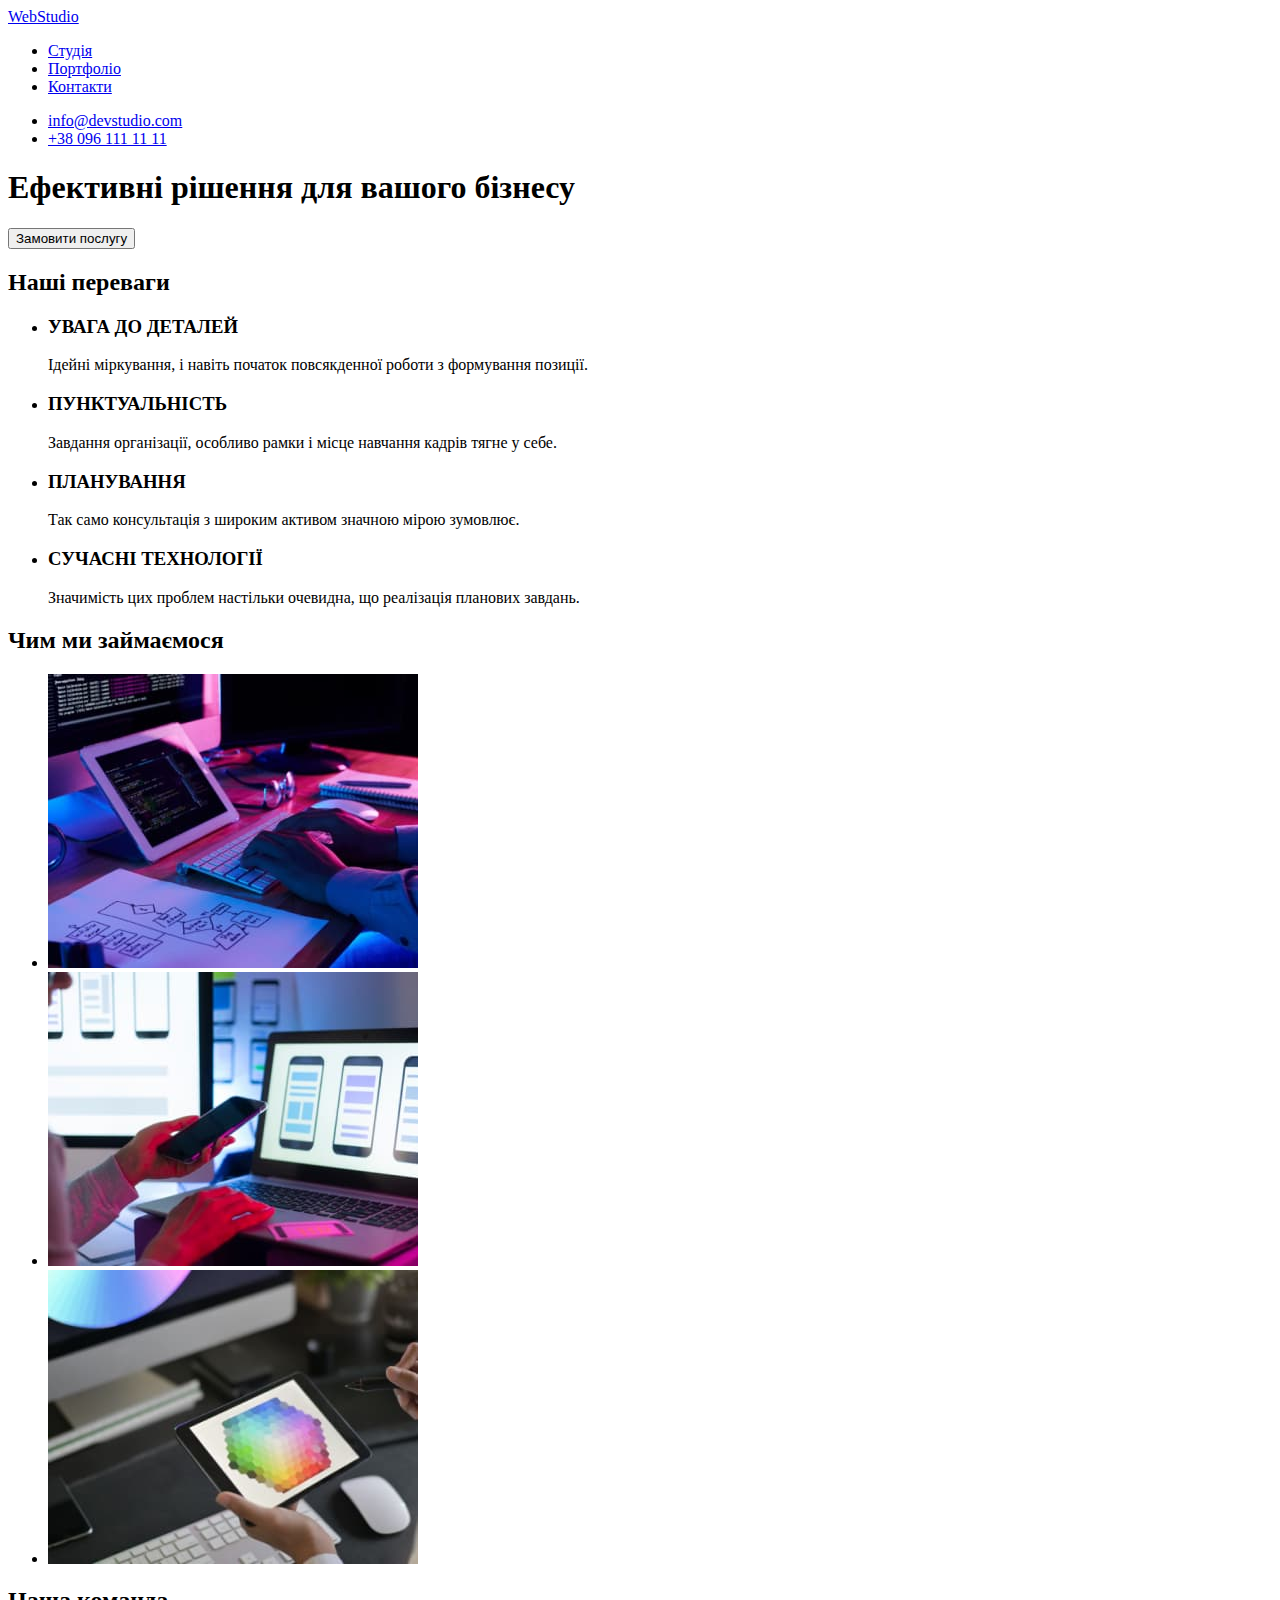
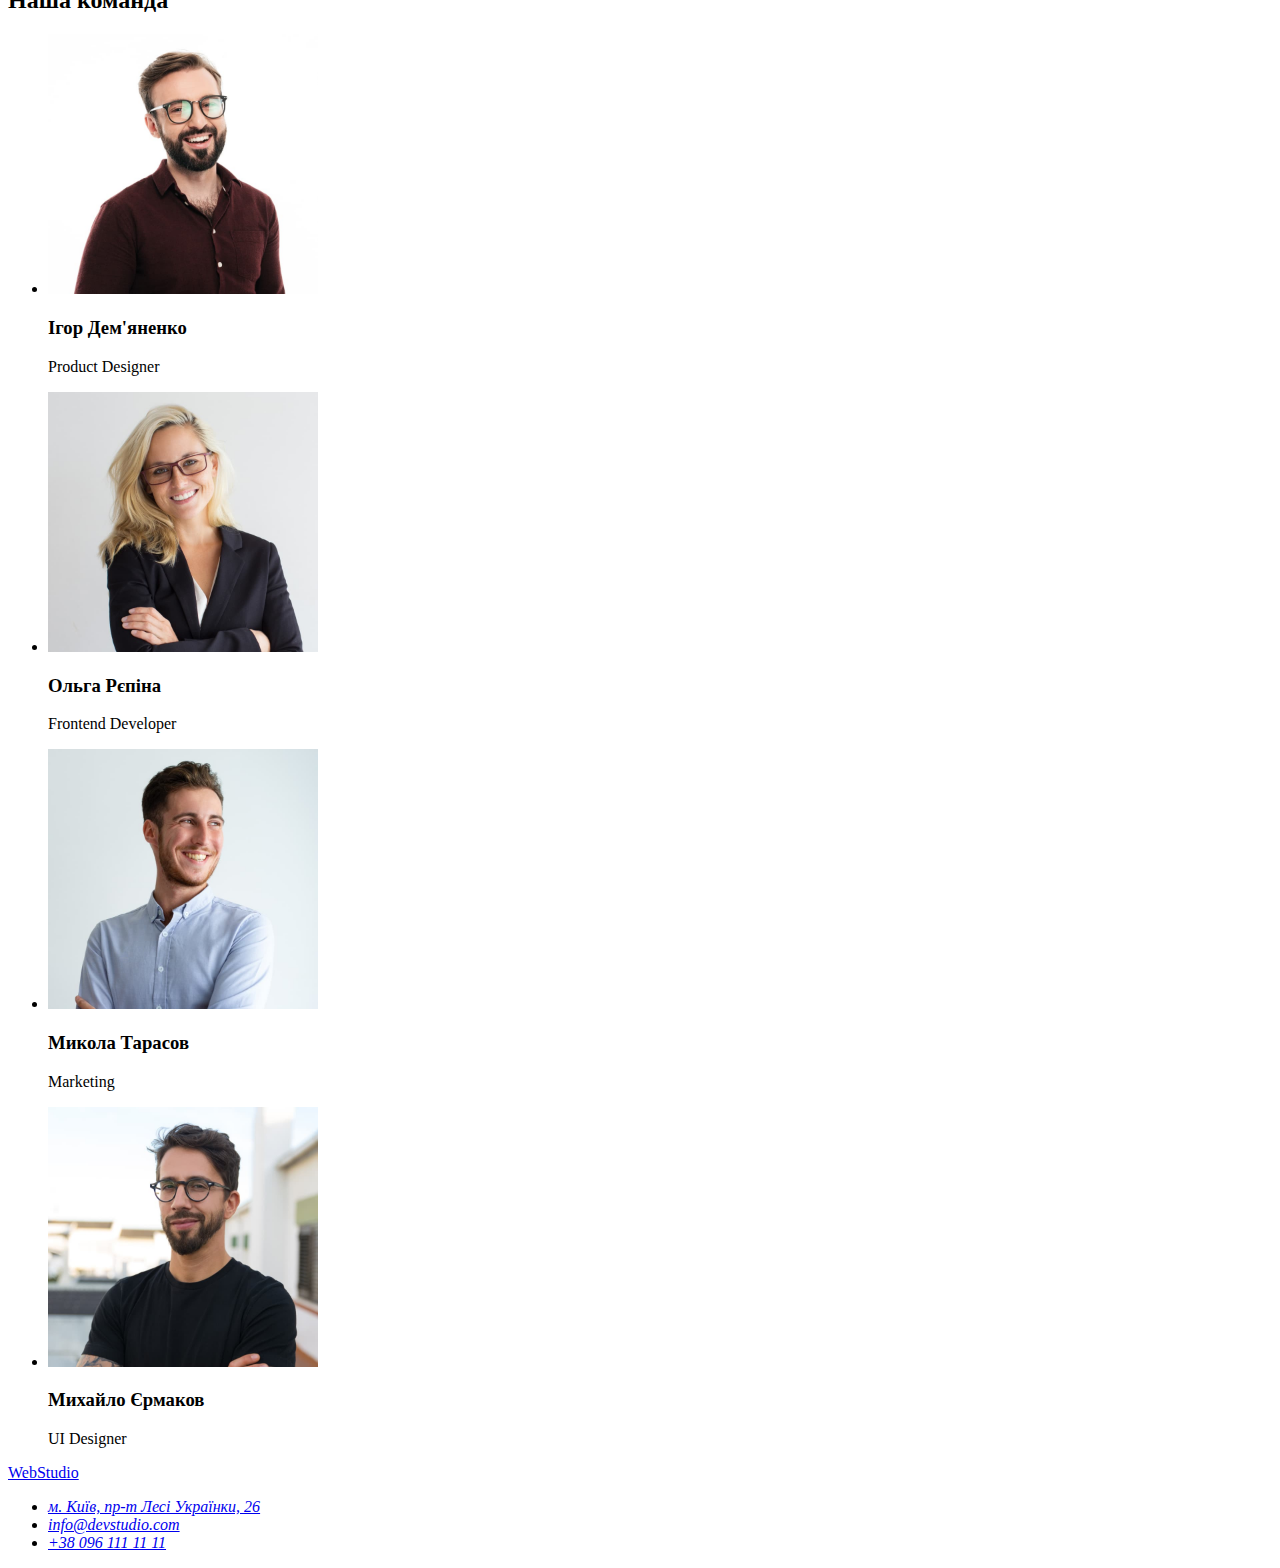
==== index.html @ ed6219dc "Переносить усі файли проєкта з попереднього" ====
<!DOCTYPE html>
<html lang="uk">
  <head>
    <meta charset="UTF-8" />
    <meta http-equiv="X-UA-Compatible" content="IE=edge" />
    <meta name="viewport" content="width=device-width, initial-scale=1.0" />
    <title>Студія</title>
  </head>
  <body>
    <!-- Шапка сторінки -->
    <header>
      <a href="./index.html">WebStudio</a>
      <nav>
        <!-- Навігація на інші сторінки -->
        <ul>
          <li><a href="#">Студія</a></li>
          <li><a href="#">Портфоліо</a></li>
          <li><a href="#">Контакти</a></li>
        </ul>
      </nav>
      <ul>
        <li><a href="mailto:info@devstudio.com">info@devstudio.com</a></li>
        <li><a href="tel:+380961111111">+38 096 111 11 11</a></li>
      </ul>
    </header>
    <!-- Унікальний контент сторінки -->
    <main>
      <!-- Головна секція -->
      <section>
        <h1>Ефективні рішення для вашого бізнесу</h1>
        <button type="button">Замовити послугу</button>
      </section>
      <!-- Наші переваги -->
      <section>
        <h2>Наші переваги</h2>
        <ul>
          <li>
            <h3>УВАГА ДО ДЕТАЛЕЙ</h3>
            <p>Ідейні міркування, і навіть початок повсякденної роботи з формування позиції.</p>
          </li>
          <li>
            <h3>ПУНКТУАЛЬНІСТЬ</h3>
            <p>Завдання організації, особливо рамки і місце навчання кадрів тягне у себе.</p>
          </li>
          <li>
            <h3>ПЛАНУВАННЯ</h3>
            <p>Так само консультація з широким активом значною мірою зумовлює.</p>
          </li>
          <li>
            <h3>СУЧАСНІ ТЕХНОЛОГІЇ</h3>
            <p>Значимість цих проблем настільки очевидна, що реалізація планових завдань.</p>
          </li>
        </ul>
      </section>
      <!-- Чим ми займаємося -->
      <section>
        <h2>Чим ми займаємося</h2>
        <ul>
          <li>
            <img
              src="./images/what-we-do-01.jpg"
              alt="Десктопна версія проєкту"
              width="370"
              height="294"
            />
          </li>
          <li>
            <img
              src="./images/what-we-do-02.jpg"
              alt="Версія проєкту для ноутбуку"
              width="370"
              height="294"
            />
          </li>
          <li>
            <img
              src="./images/what-we-do-03.jpg"
              alt="Планшетна версія проєкту"
              width="370"
              height="294"
            />
          </li>
        </ul>
      </section>
      <!-- Наша команда -->
      <section>
        <h2>Наша команда</h2>
        <ul>
          <li>
            <img src="./images/team-01.jpg" alt="Ігор Дем'яненко" width="270" height="260" />
            <h3>Ігор Дем'яненко</h3>
            <p lang="en">Product Designer</p>
          </li>
          <li>
            <img src="./images/team-02.jpg" alt="Ольга Рєпіна" width="270" height="260" />
            <h3>Ольга Рєпіна</h3>
            <p lang="en">Frontend Developer</p>
          </li>
          <li>
            <img src="./images/team-03.jpg" alt="Микола Тарасов" width="270" height="260" />
            <h3>Микола Тарасов</h3>
            <p lang="en">Marketing</p>
          </li>
          <li>
            <img src="./images/team-04.jpg" alt="Михайло Єрмаков" width="270" height="260" />
            <h3>Михайло Єрмаков</h3>
            <p lang="en">UI Designer</p>
          </li>
        </ul>
      </section>
    </main>
    <!-- Підвал сторінки -->
    <footer>
      <a href="./index.html">WebStudio</a>
      <address>
        <ul>
          <li>
            <a href="https://www.google.com/maps/" target="«_blank»" rel="«noopener noreferrer" »
              >м. Київ, пр-т Лесі Українки, 26</a
            >
          </li>
          <li><a href="mailto:info@devstudio.com">info@devstudio.com</a></li>
          <li><a href="tel:+380961111111">+38 096 111 11 11</a></li>
        </ul>
      </address>
    </footer>
  </body>
</html>
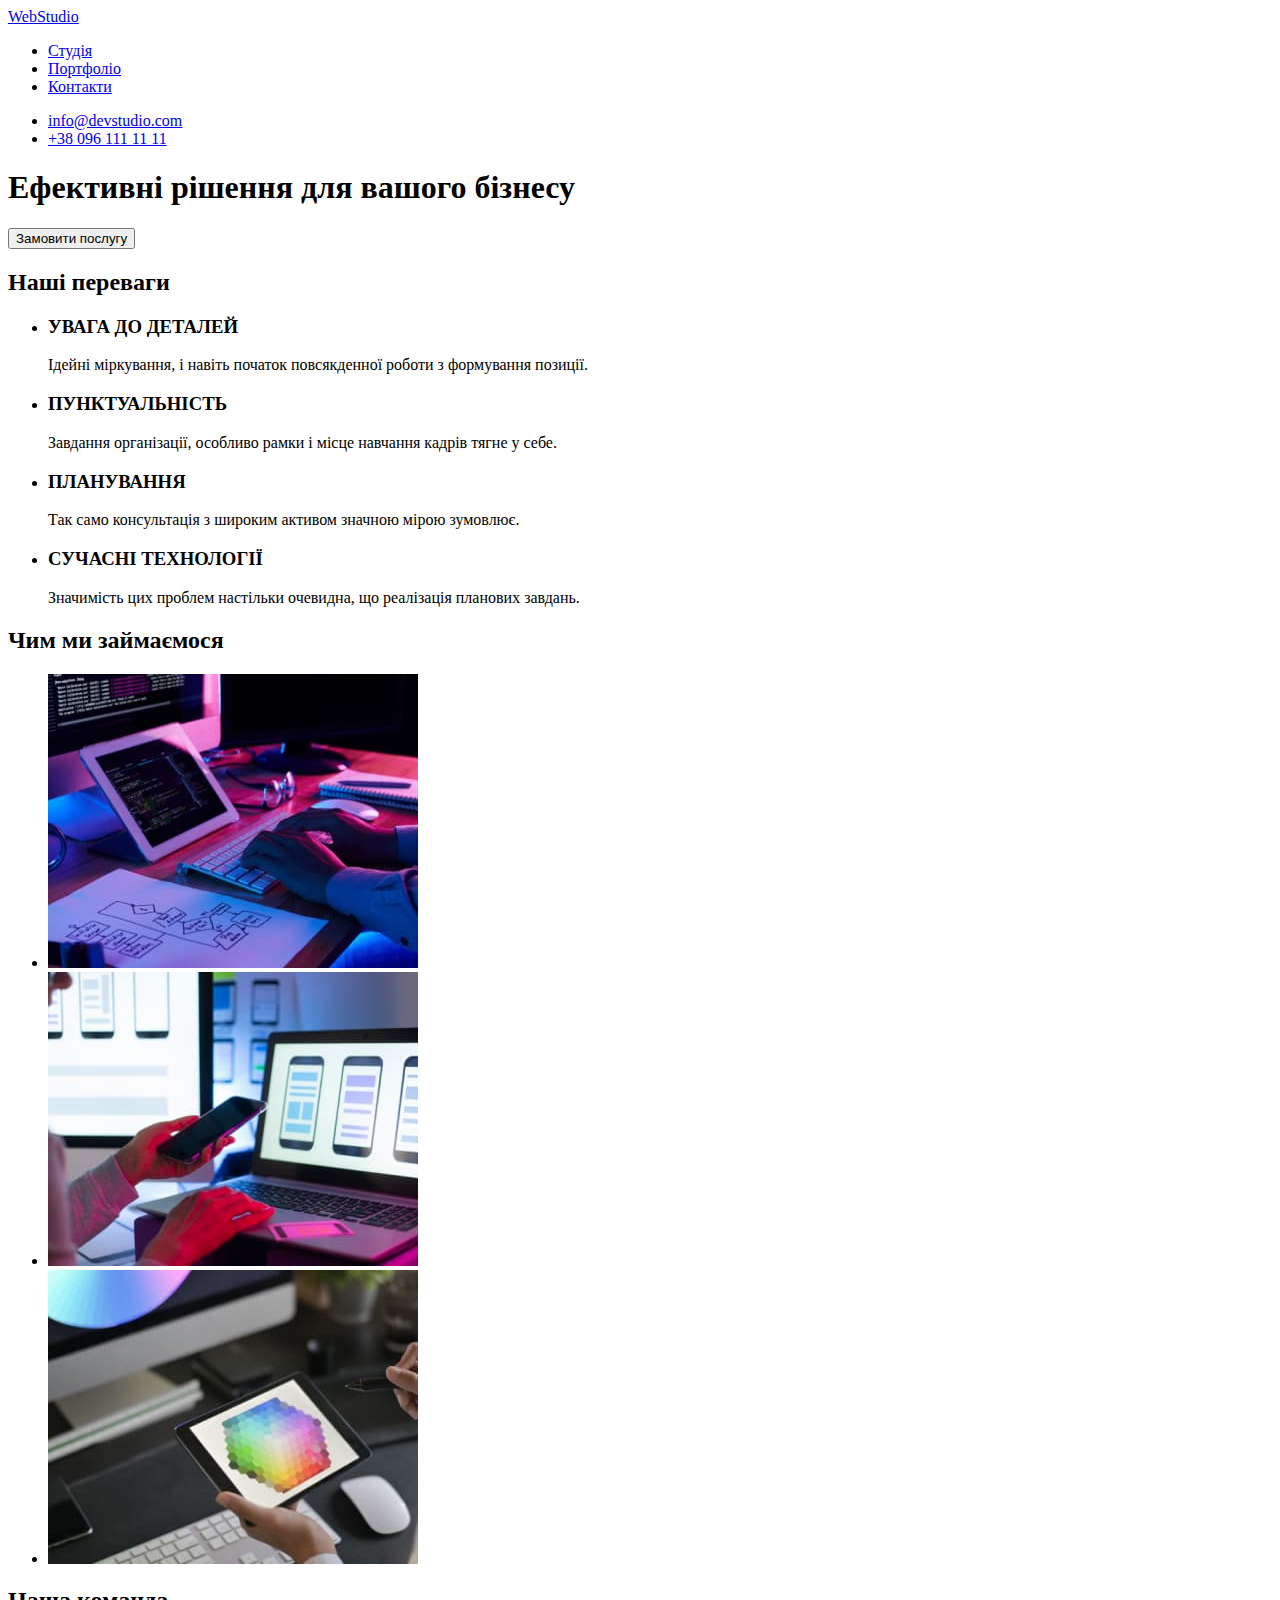
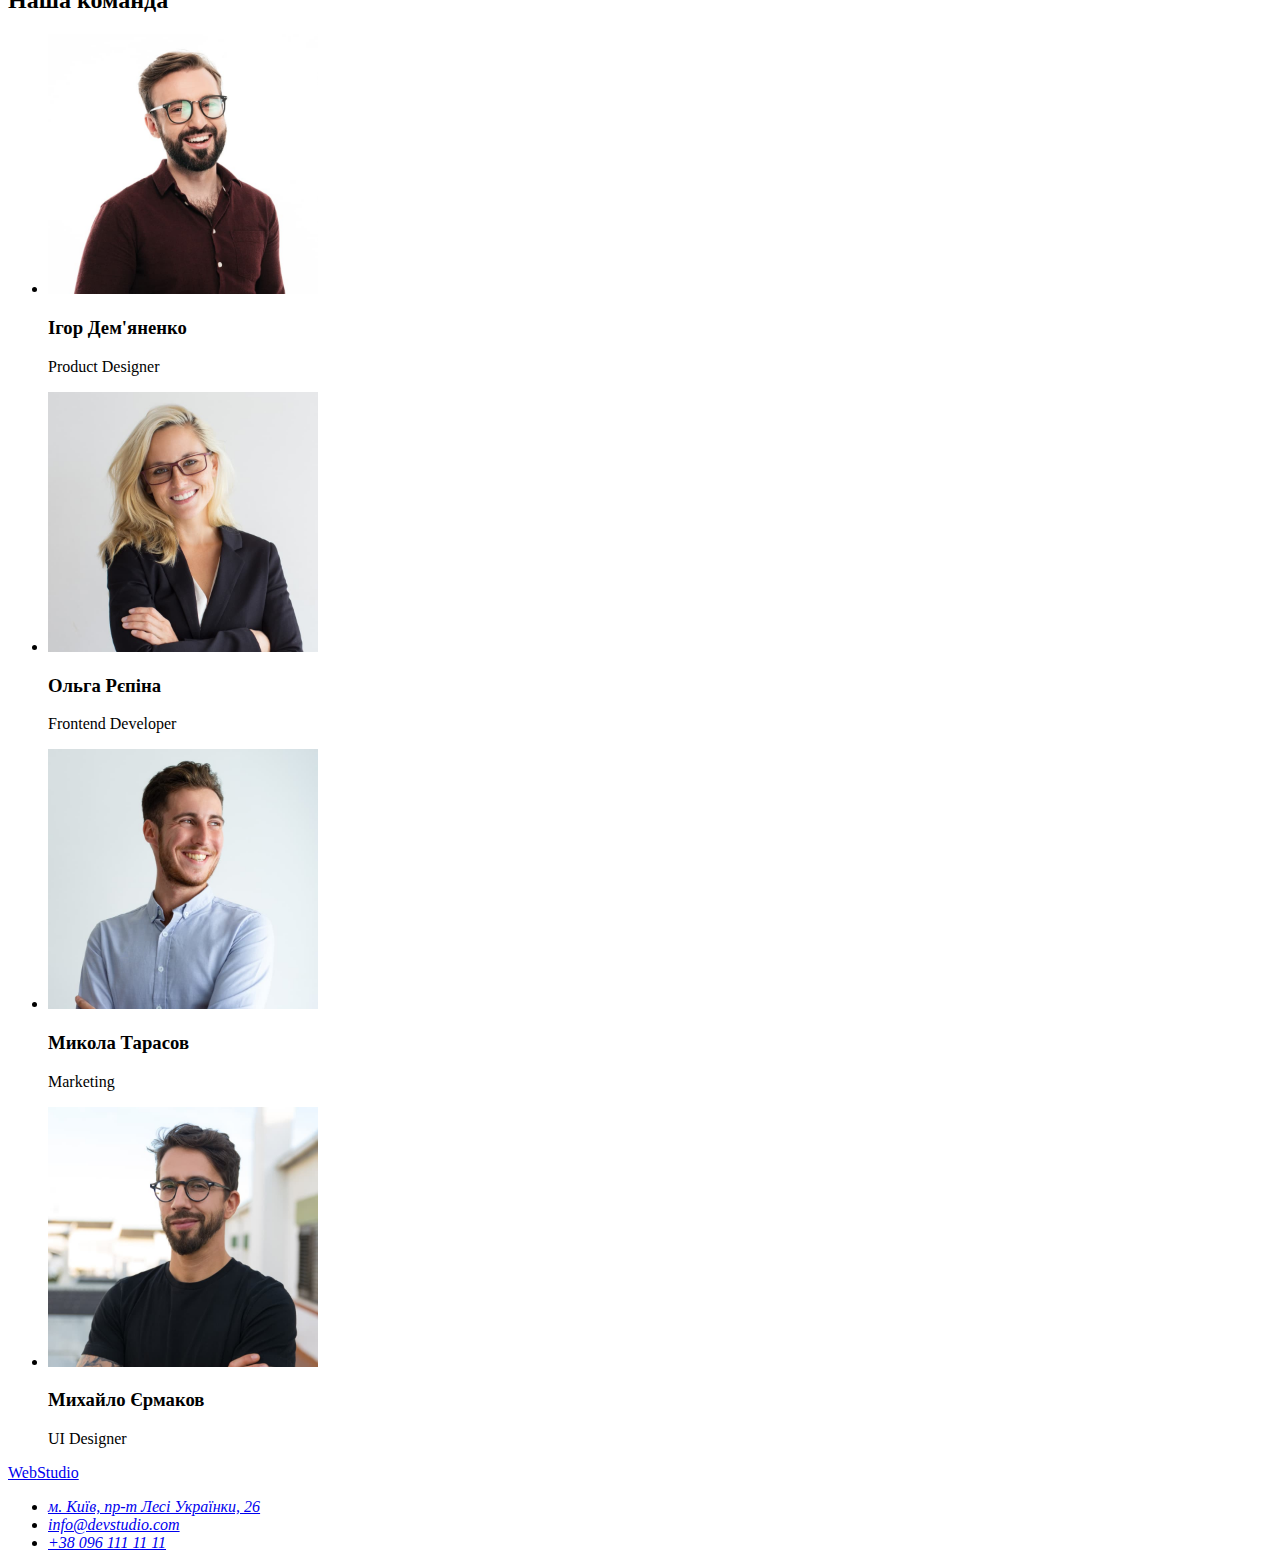
==== commit 25d6e202: "Надає назви класів" ====
--- a/index.html
+++ b/index.html
@@ -5,57 +5,68 @@
     <meta http-equiv="X-UA-Compatible" content="IE=edge" />
     <meta name="viewport" content="width=device-width, initial-scale=1.0" />
     <title>Студія</title>
+    <link rel="stylesheet" href="./css/styles.css" />
   </head>
   <body>
     <!-- Шапка сторінки -->
-    <header>
-      <a href="./index.html">WebStudio</a>
-      <nav>
-        <!-- Навігація на інші сторінки -->
-        <ul>
-          <li><a href="#">Студія</a></li>
-          <li><a href="#">Портфоліо</a></li>
-          <li><a href="#">Контакти</a></li>
+    <header class="page-header">
+      <a href="./index.html" class="logo link"><span class="logo-start">Web</span>Studio</a>
+      <!-- Навігація на інші сторінки -->
+      <nav class="nav">
+        <ul class="nav-list list">
+          <li><a href="./index.html" class="nav-link link current">Студія</a></li>
+          <li><a href="./portfolio.html" class="nav-link link">Портфоліо</a></li>
+          <li><a href="#" class="nav-link link">Контакти</a></li>
         </ul>
       </nav>
-      <ul>
-        <li><a href="mailto:info@devstudio.com">info@devstudio.com</a></li>
-        <li><a href="tel:+380961111111">+38 096 111 11 11</a></li>
+      <ul class="contact-list list">
+        <li>
+          <a href="mailto:info@devstudio.com" class="contact-link link">info@devstudio.com</a>
+        </li>
+        <li><a href="tel:+380961111111" class="contact-link link">+38 096 111 11 11</a></li>
       </ul>
     </header>
     <!-- Унікальний контент сторінки -->
     <main>
       <!-- Головна секція -->
-      <section>
-        <h1>Ефективні рішення для вашого бізнесу</h1>
-        <button type="button">Замовити послугу</button>
+      <section class="hero">
+        <h1 class="hero-title">Ефективні рішення для вашого бізнесу</h1>
+        <button type="button" class="hero-button">Замовити послугу</button>
       </section>
       <!-- Наші переваги -->
-      <section>
-        <h2>Наші переваги</h2>
-        <ul>
+      <section class="advantages">
+        <h2 class="hidden">Наші переваги</h2>
+        <ul class="advantages-list list">
           <li>
-            <h3>УВАГА ДО ДЕТАЛЕЙ</h3>
-            <p>Ідейні міркування, і навіть початок повсякденної роботи з формування позиції.</p>
+            <h3 class="advantages-title title">УВАГА ДО ДЕТАЛЕЙ</h3>
+            <p class="advantages-text">
+              Ідейні міркування, і навіть початок повсякденної роботи з формування позиції.
+            </p>
           </li>
           <li>
-            <h3>ПУНКТУАЛЬНІСТЬ</h3>
-            <p>Завдання організації, особливо рамки і місце навчання кадрів тягне у себе.</p>
+            <h3 class="advantages-title title">ПУНКТУАЛЬНІСТЬ</h3>
+            <p class="advantages-text">
+              Завдання організації, особливо рамки і місце навчання кадрів тягне у себе.
+            </p>
           </li>
           <li>
-            <h3>ПЛАНУВАННЯ</h3>
-            <p>Так само консультація з широким активом значною мірою зумовлює.</p>
+            <h3 class="advantages-title title">ПЛАНУВАННЯ</h3>
+            <p class="advantages-text">
+              Так само консультація з широким активом значною мірою зумовлює.
+            </p>
           </li>
           <li>
-            <h3>СУЧАСНІ ТЕХНОЛОГІЇ</h3>
-            <p>Значимість цих проблем настільки очевидна, що реалізація планових завдань.</p>
+            <h3 class="advantages-title title">СУЧАСНІ ТЕХНОЛОГІЇ</h3>
+            <p class="advantages-text">
+              Значимість цих проблем настільки очевидна, що реалізація планових завдань.
+            </p>
           </li>
         </ul>
       </section>
       <!-- Чим ми займаємося -->
-      <section>
-        <h2>Чим ми займаємося</h2>
-        <ul>
+      <section class="work">
+        <h2 class="work-title title">Чим ми займаємося</h2>
+        <ul class="work-list list">
           <li>
             <img
               src="./images/what-we-do-01.jpg"
@@ -83,44 +94,50 @@
         </ul>
       </section>
       <!-- Наша команда -->
-      <section>
-        <h2>Наша команда</h2>
-        <ul>
+      <section class="team">
+        <h2 class="team-title title">Наша команда</h2>
+        <ul class="team-list list">
           <li>
             <img src="./images/team-01.jpg" alt="Ігор Дем'яненко" width="270" height="260" />
-            <h3>Ігор Дем'яненко</h3>
-            <p lang="en">Product Designer</p>
+            <h3 class="team-subtitle">Ігор Дем'яненко</h3>
+            <p lang="en" class="team-text">Product Designer</p>
           </li>
           <li>
             <img src="./images/team-02.jpg" alt="Ольга Рєпіна" width="270" height="260" />
-            <h3>Ольга Рєпіна</h3>
-            <p lang="en">Frontend Developer</p>
+            <h3 class="team-subtitle">Ольга Рєпіна</h3>
+            <p lang="en" class="team-text">Frontend Developer</p>
           </li>
           <li>
             <img src="./images/team-03.jpg" alt="Микола Тарасов" width="270" height="260" />
-            <h3>Микола Тарасов</h3>
-            <p lang="en">Marketing</p>
+            <h3 class="team-subtitle">Микола Тарасов</h3>
+            <p lang="en" class="team-text">Marketing</p>
           </li>
           <li>
             <img src="./images/team-04.jpg" alt="Михайло Єрмаков" width="270" height="260" />
-            <h3>Михайло Єрмаков</h3>
-            <p lang="en">UI Designer</p>
+            <h3 class="team-subtitle">Михайло Єрмаков</h3>
+            <p lang="en" class="team-text">UI Designer</p>
           </li>
         </ul>
       </section>
     </main>
     <!-- Підвал сторінки -->
-    <footer>
-      <a href="./index.html">WebStudio</a>
-      <address>
-        <ul>
+    <footer class="page-footer">
+      <a href="./index.html" class="logo link"><span class="logo-start">Web</span>Studio</a>
+      <address class="address">
+        <ul class="address-list list">
           <li>
-            <a href="https://www.google.com/maps/" target="«_blank»" rel="«noopener noreferrer" »
+            <a
+              href="https://www.google.com/maps/"
+              target="_blank"
+              rel="noopener noreferrer"
+              class="address-link link"
               >м. Київ, пр-т Лесі Українки, 26</a
             >
           </li>
-          <li><a href="mailto:info@devstudio.com">info@devstudio.com</a></li>
-          <li><a href="tel:+380961111111">+38 096 111 11 11</a></li>
+          <li>
+            <a href="mailto:info@devstudio.com" class="address-link link">info@devstudio.com</a>
+          </li>
+          <li><a href="tel:+380961111111" class="address-link link">+38 096 111 11 11</a></li>
         </ul>
       </address>
     </footer>
--- a/css/styles.css
+++ b/css/styles.css
@@ -0,0 +1,110 @@
+.page-header {
+}
+.logo {
+}
+.link {
+}
+.logo-start {
+}
+.nav {
+}
+.nav-list {
+}
+.list {
+}
+.nav-link {
+}
+.current {
+}
+.contact-list {
+}
+.contact-link {
+}
+.hero {
+}
+.hero-title {
+}
+.hero-button {
+}
+.advantages {
+}
+.hidden {
+}
+.advantages-list {
+}
+.advantages-title {
+}
+.title {
+}
+.advantages-text {
+}
+.work {
+}
+.work-title {
+}
+.work-list {
+}
+.team {
+}
+.team-title {
+}
+.team-list {
+}
+.team-subtitle {
+}
+.team-text {
+}
+.page-footer {
+}
+.address {
+}
+.address-list {
+}
+.address-link {
+}
+.page-header {
+}
+.logo {
+}
+.link {
+}
+.logo-start {
+}
+.nav {
+}
+.nav-list {
+}
+.list {
+}
+.nav-link {
+}
+.current {
+}
+.contact-list {
+}
+.contact-link {
+}
+.portfolio {
+}
+.hidden {
+}
+.filter-list {
+}
+.filter-button {
+}
+.portfolio-list {
+}
+.portfolio-link {
+}
+.portfolio-title {
+}
+.portfolio-text {
+}
+.page-footer {
+}
+.address {
+}
+.address-list {
+}
+.address-link {
+}
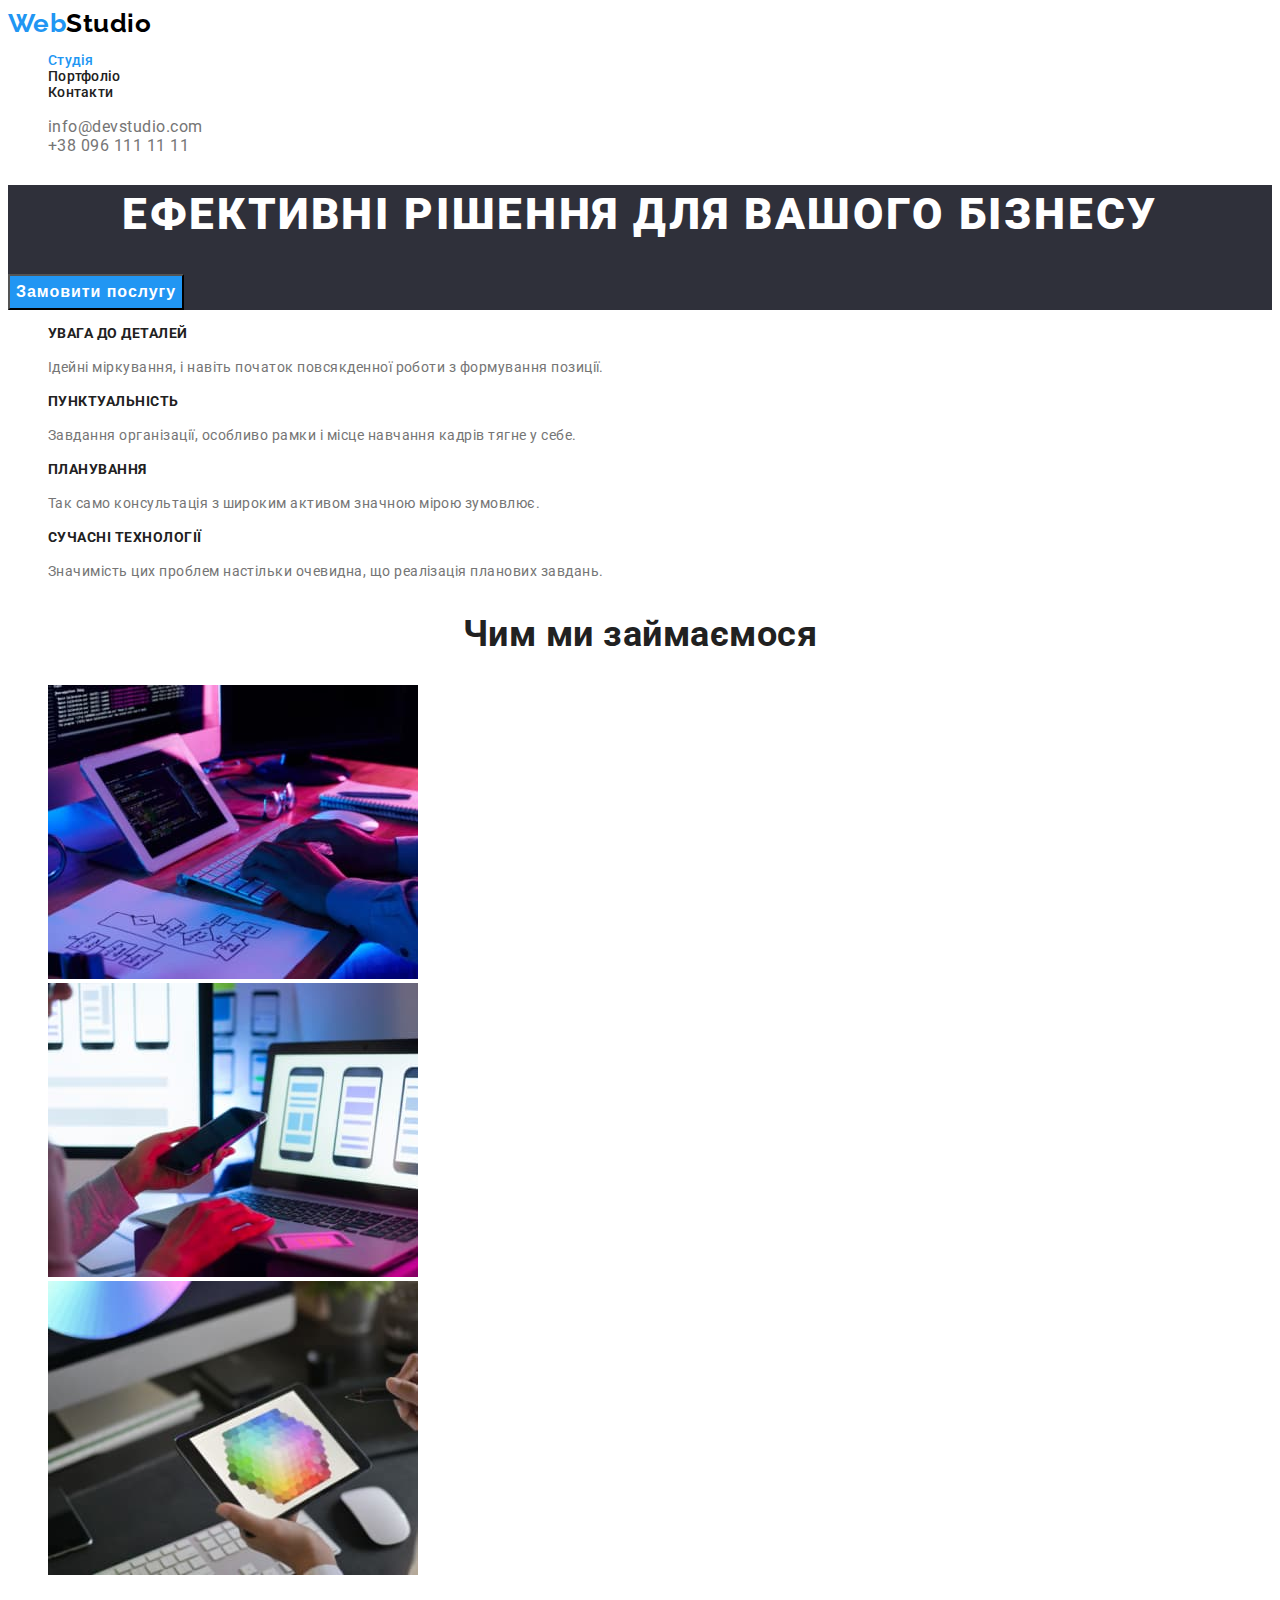
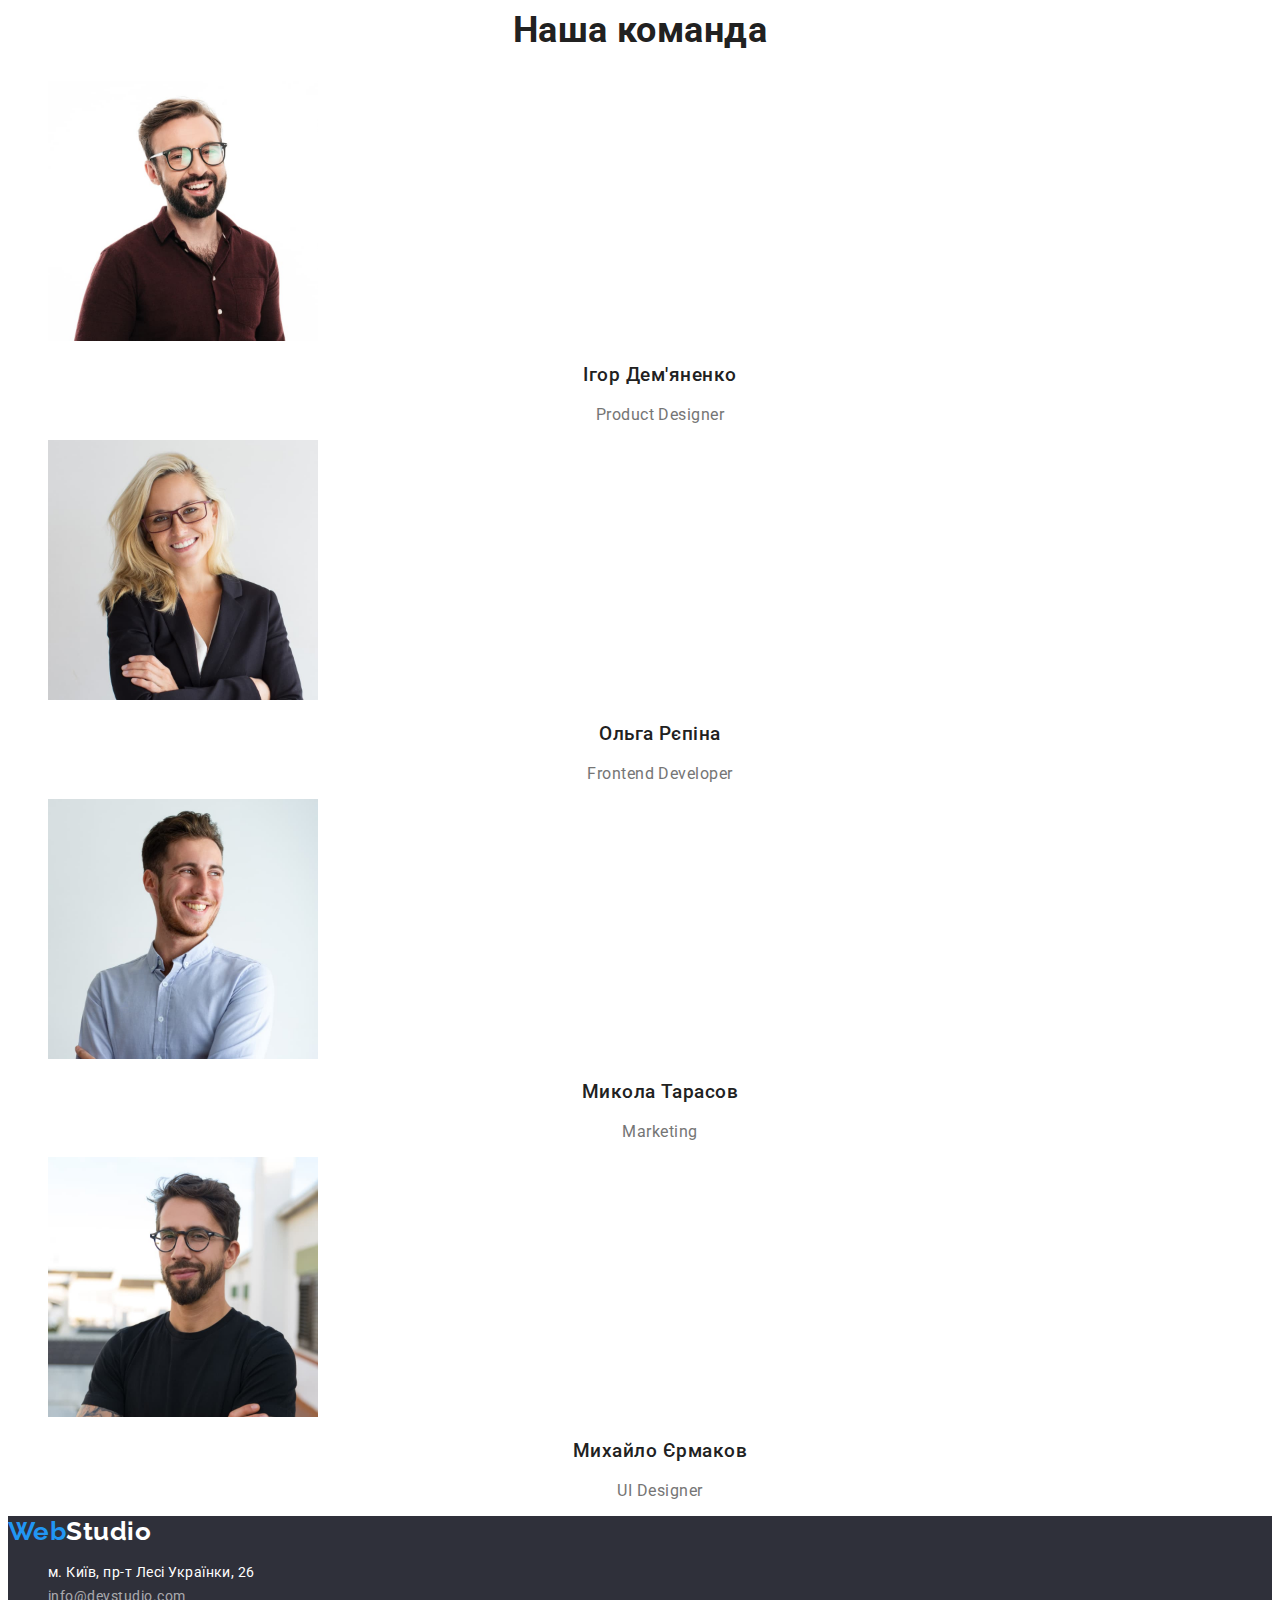
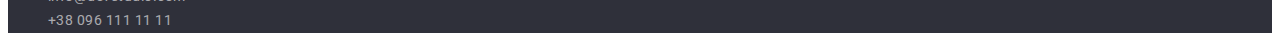
==== commit 58c97010: "Задає стилі" ====
--- a/index.html
+++ b/index.html
@@ -5,12 +5,18 @@
     <meta http-equiv="X-UA-Compatible" content="IE=edge" />
     <meta name="viewport" content="width=device-width, initial-scale=1.0" />
     <title>Студія</title>
+    <link rel="preconnect" href="https://fonts.googleapis.com" />
+    <link rel="preconnect" href="https://fonts.gstatic.com" crossorigin />
+    <link
+      href="https://fonts.googleapis.com/css2?family=Raleway:wght@700&family=Roboto:wght@400;500;700;900&display=swap"
+      rel="stylesheet"
+    />
     <link rel="stylesheet" href="./css/styles.css" />
   </head>
   <body>
     <!-- Шапка сторінки -->
     <header class="page-header">
-      <a href="./index.html" class="logo link"><span class="logo-start">Web</span>Studio</a>
+      <a href="./index.html" class="logo-header link"><span class="logo-start">Web</span>Studio</a>
       <!-- Навігація на інші сторінки -->
       <nav class="nav">
         <ul class="nav-list list">
@@ -31,32 +37,32 @@
       <!-- Головна секція -->
       <section class="hero">
         <h1 class="hero-title">Ефективні рішення для вашого бізнесу</h1>
-        <button type="button" class="hero-button">Замовити послугу</button>
+        <button type="button" class="hero-button button">Замовити послугу</button>
       </section>
       <!-- Наші переваги -->
       <section class="advantages">
-        <h2 class="hidden">Наші переваги</h2>
+        <h2 hidden>Наші переваги</h2>
         <ul class="advantages-list list">
           <li>
-            <h3 class="advantages-title title">УВАГА ДО ДЕТАЛЕЙ</h3>
+            <h3 class="advantages-title">УВАГА ДО ДЕТАЛЕЙ</h3>
             <p class="advantages-text">
               Ідейні міркування, і навіть початок повсякденної роботи з формування позиції.
             </p>
           </li>
           <li>
-            <h3 class="advantages-title title">ПУНКТУАЛЬНІСТЬ</h3>
+            <h3 class="advantages-title">ПУНКТУАЛЬНІСТЬ</h3>
             <p class="advantages-text">
               Завдання організації, особливо рамки і місце навчання кадрів тягне у себе.
             </p>
           </li>
           <li>
-            <h3 class="advantages-title title">ПЛАНУВАННЯ</h3>
+            <h3 class="advantages-title">ПЛАНУВАННЯ</h3>
             <p class="advantages-text">
               Так само консультація з широким активом значною мірою зумовлює.
             </p>
           </li>
           <li>
-            <h3 class="advantages-title title">СУЧАСНІ ТЕХНОЛОГІЇ</h3>
+            <h3 class="advantages-title">СУЧАСНІ ТЕХНОЛОГІЇ</h3>
             <p class="advantages-text">
               Значимість цих проблем настільки очевидна, що реалізація планових завдань.
             </p>
@@ -122,7 +128,7 @@
     </main>
     <!-- Підвал сторінки -->
     <footer class="page-footer">
-      <a href="./index.html" class="logo link"><span class="logo-start">Web</span>Studio</a>
+      <a href="./index.html" class="logo-footer link"><span class="logo-start">Web</span>Studio</a>
       <address class="address">
         <ul class="address-list list">
           <li>
@@ -130,7 +136,7 @@
               href="https://www.google.com/maps/"
               target="_blank"
               rel="noopener noreferrer"
-              class="address-link link"
+              class="address-link-style link"
               >м. Київ, пр-т Лесі Українки, 26</a
             >
           </li>
--- a/css/styles.css
+++ b/css/styles.css
@@ -1,49 +1,144 @@
+:root {
+	--main-color: #212121;
+	--brand-color: #2196f3;
+	--text-color: #757575;
+	--additional-color: #ffffff;
+	--header-logo-color: #000000;
+}
+
+/* Загальні стилі */
+body {
+	font-family: "Roboto", sans-serif;
+	color: var(--main-color);
+	letter-spacing: 0.03em;
+}
+
+.link {
+	text-decoration: none;
+	color: inherit;
+}
+
+.list > li {
+	list-style: none;
+}
+
+/* Усі кнопки */
+.button {
+	cursor: pointer;
+}
+
+/* Заголовок секцій H2 */
+.title {
+	font-weight: 700;
+	font-size: 36px;
+	line-height: 1.17;
+	text-align: center;
+
+	color: var(--main-color);
+}
+
+/* Шапка */
 .page-header {
 }
-.logo {
-}
-.link {
+
+.logo-header {
+	font-family: "Raleway", sans-serif;
+	font-weight: 700;
+	font-size: 26px;
+	line-height: 1.2;
+
+	color: var(--header-logo-color);
 }
 .logo-start {
-}
+	color: var(--brand-color);
+}
+
+/* Навігація */
 .nav {
+	font-weight: 500;
+	font-size: 14px;
+	line-height: 1.14;
+	letter-spacing: 0.02em;
 }
 .nav-list {
-}
-.list {
+	color: var(--main-color);
+}
+.nav-link:hover,
+.nav-link:focus {
+	color: var(--brand-color);
 }
 .nav-link {
 }
 .current {
-}
+	color: var(--brand-color);
+}
+
+/* Контакти */
 .contact-list {
 }
 .contact-link {
-}
+	color: var(--text-color);
+}
+.contact-link:hover,
+.contact-link:focus {
+	color: var(--brand-color);
+}
+
+/* Головна секція */
 .hero {
+	background: #2f303a;
 }
 .hero-title {
+	font-weight: 900;
+	font-size: 44px;
+	line-height: 1.36;
+
+	text-align: center;
+	letter-spacing: 0.06em;
+	text-transform: uppercase;
+
+	color: var(--additional-color);
 }
 .hero-button {
-}
+	background: var(--brand-color);
+	font-weight: 700;
+	font-size: 16px;
+	line-height: 1.88;
+
+	letter-spacing: 0.06em;
+
+	color: var(--additional-color);
+}
+
+/* Наші переваги */
 .advantages {
 }
-.hidden {
-}
 .advantages-list {
 }
 .advantages-title {
-}
-.title {
+	font-weight: 700;
+	font-size: 14px;
+	line-height: 1.14;
+	text-transform: uppercase;
+
+	color: var(--main-color);
 }
 .advantages-text {
-}
+	font-size: 14px;
+	line-height: 1.71;
+
+	color: var(--text-color);
+}
+
+/* Чим ми займаємося */
 .work {
 }
 .work-title {
 }
 .work-list {
 }
+
+/* Наша команда */
 .team {
 }
 .team-title {
@@ -51,60 +146,90 @@
 .team-list {
 }
 .team-subtitle {
+	font-weight: 500;
+	line-height: 1.19;
+
+	text-align: center;
+
+	color: var(--main-color);
 }
 .team-text {
-}
+	line-height: 1.19;
+
+	text-align: center;
+
+	color: var(--text-color);
+}
+
+/* Портфоліо */
+.portfolio {
+}
+.filter-list {
+}
+.filter-button {
+	font-weight: 500;
+	line-height: 1.62;
+
+	color: var(--main-color);
+
+	background: #f5f4fa;
+}
+.filter-button.active {
+	font-weight: 500;
+	line-height: 1.62;
+
+	color: var(--additional-color);
+
+	background: var(--brand-color);
+}
+
+.filter-button:hover,
+.filter-button:focus {
+	color: var(--additional-color);
+
+	background: var(--brand-color);
+}
+.portfolio-list {
+}
+.portfolio-link {
+}
+.portfolio-title {
+	font-weight: 700;
+	font-size: 18px;
+	line-height: 2;
+
+	letter-spacing: 0.06em;
+
+	color: var(--main-color);
+}
+.portfolio-text {
+	line-height: 1.88;
+
+	color: var(--text-color);
+}
+
+/* Підвал сторінки */
 .page-footer {
+	background: #2f303a;
+}
+.logo-footer {
+	font-family: "Raleway", sans-serif;
+	font-weight: 700;
+	font-size: 26px;
+	line-height: 1.2;
+
+	color: var(--additional-color);
 }
 .address {
+	font-style: normal;
 }
 .address-list {
+	font-size: 14px;
+	line-height: 1.71;
+}
+.address-link-style {
+	color: var(--additional-color);
 }
 .address-link {
-}
-.page-header {
-}
-.logo {
-}
-.link {
-}
-.logo-start {
-}
-.nav {
-}
-.nav-list {
-}
-.list {
-}
-.nav-link {
-}
-.current {
-}
-.contact-list {
-}
-.contact-link {
-}
-.portfolio {
-}
-.hidden {
-}
-.filter-list {
-}
-.filter-button {
-}
-.portfolio-list {
-}
-.portfolio-link {
-}
-.portfolio-title {
-}
-.portfolio-text {
-}
-.page-footer {
-}
-.address {
-}
-.address-list {
-}
-.address-link {
-}
+	color: rgba(255, 255, 255, 0.6);
+}
